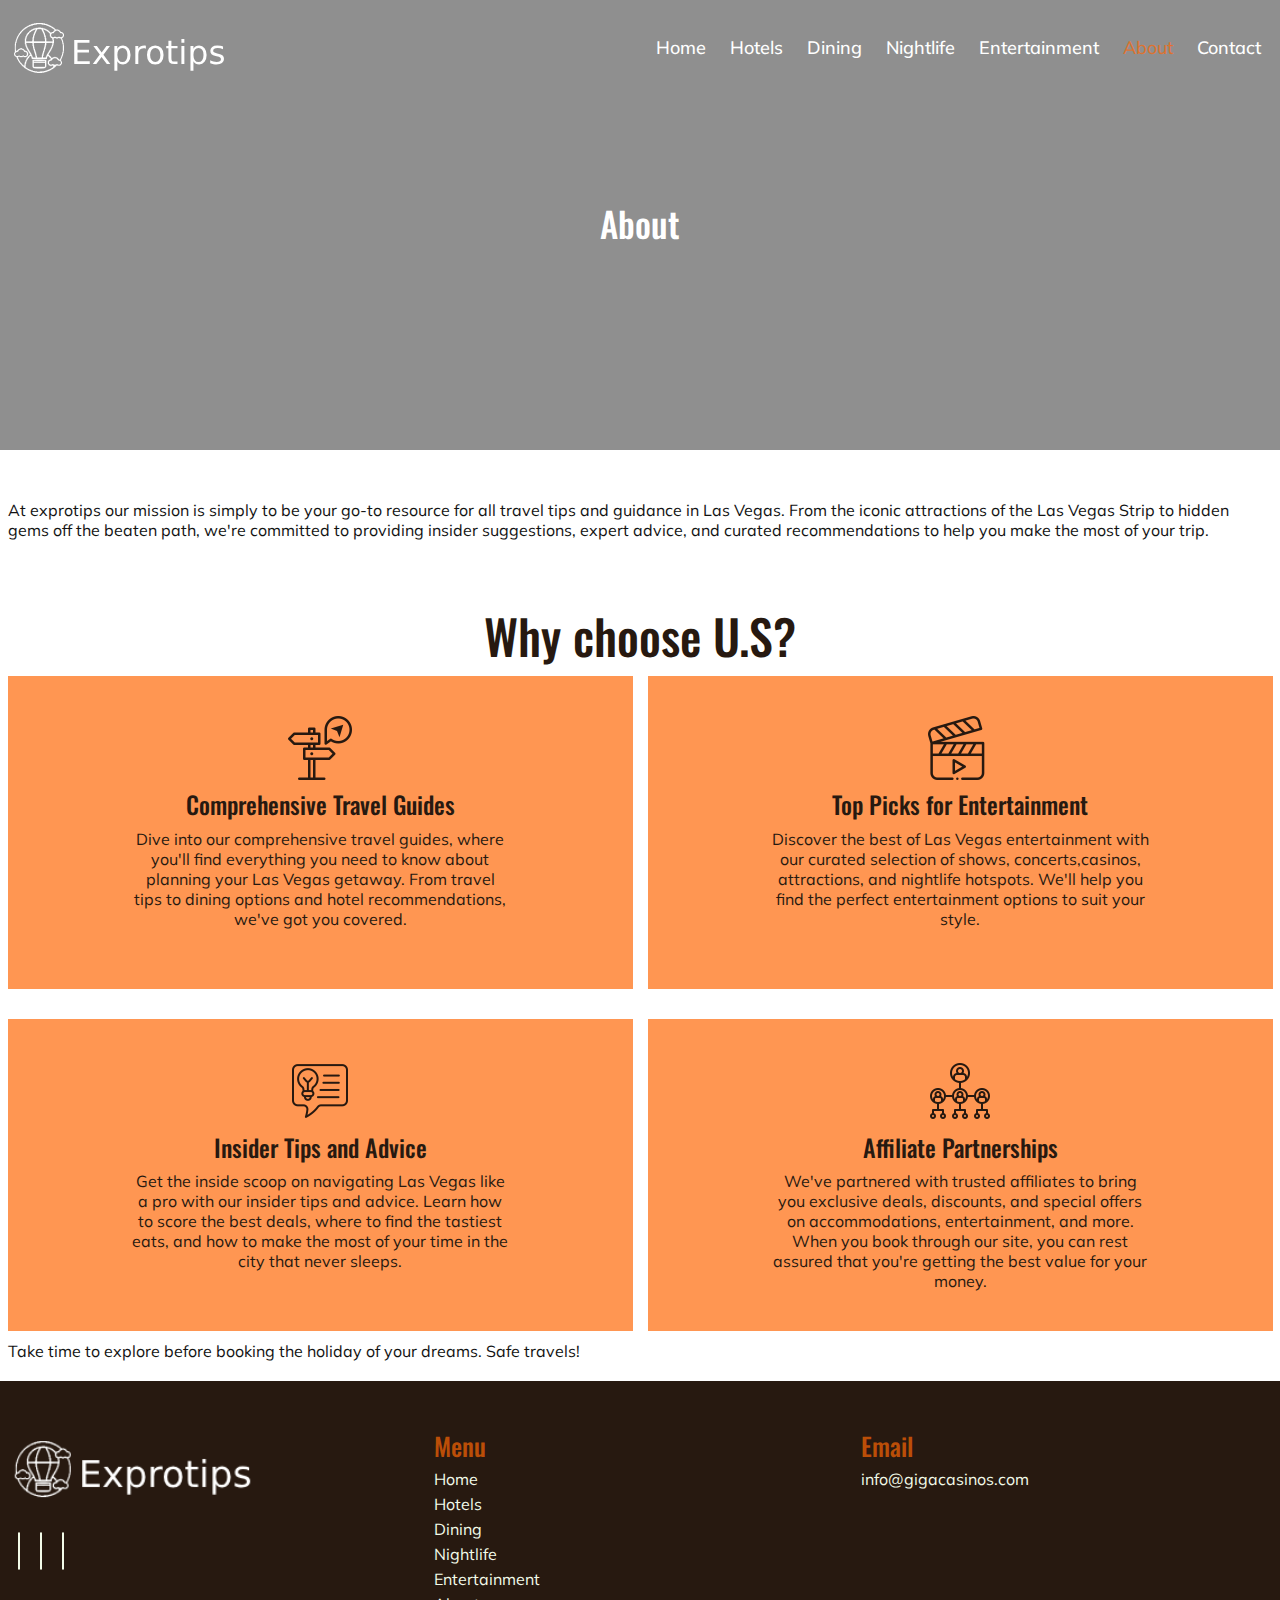
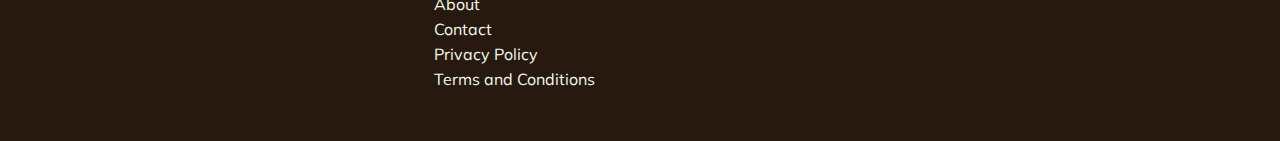
==== about.html @ 51a430cf "update" ====
<!doctype html>
<html lang="en">

<head>
    <meta charset="utf-8">
    <meta name="viewport" content="width=device-width, initial-scale=1">
    <link rel="stylesheet" href="https://cdnjs.cloudflare.com/ajax/libs/font-awesome/6.4.0/css/all.min.css"
        integrity="sha512-iecdLmaskl7CVkqkXNQ/ZH/XLlvWZOJyj7Yy7tcenmpD1ypASozpmT/E0iPtmFIB46ZmdtAc9eNBvH0H/ZpiBw=="
        crossorigin="anonymous" referrerpolicy="no-referrer" />
    <link
        href="https://fonts.googleapis.com/css2?family=Mulish:ital,wght@0,200..1000;1,200..1000&family=Oswald:wght@200..700&display=swap"
        rel="stylesheet">
    <link rel="stylesheet" href="css/bootstrap.css">
    <link rel="stylesheet" href="css/style.css">
    <link rel="stylesheet" href="css/responsive.css">
    <link rel="icon" href="images/favicon.png" type="image/x-icon">
    <title>About</title>
</head>

<body>
    <!-- site-header start -->
    <header class="site-header">
        <div class="container">
            <div class="site-logo">
                <a href="index.html"><img src="images/header-logo.png" alt="site-logo" class="mainlogo"></a>
                <!-- <a href="index.html"><img src="images/stickylogo-header.png" alt="site-logo" class="stickylogo"></a> -->
            </div>

            <nav class="site-nav">
                <ul>
                    <li><a href="index.html">Home</a></li>
                    <li><a href="hotels.html">Hotels
                        </a></li>
                    <li><a href="dining.html">Dining </a></li>
                    <li><a href="nightlife.html">Nightlife </a></li>
                    <li><a href="entertainment.html">Entertainment </a></li>
                    <li><a href="about.html" class="menu active">About</a></li>
                    <li><a href="contact.html">Contact</a></li>
                    <li class="closed-menu">
                        <a href="#">×</a>
                    </li>
                </ul>
            </nav>

            <div class="menu-toggle">
                <div class="bar-1"></div>
                <div class="bar-2"></div>
                <div class="bar-3"></div>
            </div>


        </div>
    </header>
    <!-- site header end -->

    <!-- site contactbanner start -->
    <div class="aboutbanner banner">
        <div class="container">
            <div class="row">
                <div class="col-lg-12">
                    <div class="bannertitle">
                        <h1>About</h1>
                    </div>
                </div>
            </div>
        </div>
    </div>
    <!-- site contactbanner end -->

    <!-- site toptext start -->
    <div class="toptext">
        <div class="container">
            <div class="row">
                <div class="col-12">
                    <div class="toptext-content">
                        <p>At exprotips our mission is simply to be your go-to resource for all travel tips and guidance
                            in Las Vegas. From the iconic attractions of the Las Vegas Strip to hidden gems off the
                            beaten path, we're committed to providing insider suggestions, expert advice, and curated
                            recommendations to help you make the most of your trip.
                        </p>
                    </div>
                </div>
            </div>
        </div>
    </div>
    <!-- site toptext done -->

    <!-- site choose start -->
    <section class="choose-main">
        <div class="container">
            <div class="choose-head">
                <h2 class="text-center">
                    Why choose U.S?
                </h2>
            </div>
            <div class="row">
                <div class="col-lg-6 col-md-6 col-sm-12">
                    <div class="item"><img src="images/chooseicon1.png" alt="chooseicon1">
                        <h5>Comprehensive Travel Guides</h5>
                        <p>
                            Dive into our comprehensive travel guides, where you'll find everything you need to know
                            about planning your Las Vegas getaway. From travel tips to dining options and hotel
                            recommendations, we've got you covered. </p>
                        <div class="shape"> <span class="flaticon-hamburger-1"></span> </div>
                    </div>
                </div>
                <div class="col-lg-6 col-md-6 col-sm-12">
                    <div class="item"><img src="images/chooseicon2.png" alt="chooseicon2">
                        <h5> Top Picks for Entertainment</h5>
                        <p> Discover the best of Las Vegas entertainment with our curated selection of shows,
                            concerts,casinos, attractions, and nightlife hotspots. We'll help you find the perfect
                            entertainment options to suit your style. </p>
                        <div class="shape"> <span class="flaticon-hamburger-1"></span> </div>
                    </div>
                </div>
                <div class="col-lg-6 col-md-6 col-sm-12">
                    <div class="item mb-0"><img src="images/chooseicon3.png" alt="chooseicon3">
                        <h5>Insider Tips and Advice</h5>
                        <p>Get the inside scoop on navigating Las Vegas like a pro with our insider tips and advice.
                            Learn how to score the best deals, where to find the tastiest eats, and how to make the most
                            of your time in the city that never sleeps. </p>
                        <div class="shape"> <span class="flaticon-hamburger-1"></span> </div>
                    </div>
                </div>
                <div class="col-lg-6 col-md-6 col-sm-12 ">
                    <div class="item mb-0"><img src="images/chooseicon4.png" alt="chooseicon4">
                        <h5>Affiliate Partnerships</h5>
                        <p>We've partnered with trusted affiliates to bring you exclusive deals, discounts, and special
                            offers on accommodations, entertainment, and more. When you book through our site, you can
                            rest assured that you're getting the best value for your money. </p>
                        <div class="shape"> <span class="flaticon-hamburger-1"></span> </div>
                    </div>
                </div>
                <p class="py-3">Take time to explore before booking the holiday of your dreams. Safe travels!
                </p>
            </div>
        </div>
    </section>
    <!-- site choose end -->


    <!-- site footer start -->
    <div class="footer">
        <div class="container">
            <div class="row">
                <div class="col-lg-4 col-md-4 col-sm-12">
                    <div class="footer-logo">
                        <a href="index.html"><img src="images/header-logo.png" alt="footerlogo" class="img-fluid"></a>
                    </div>
                    <div class="social-signals">
                        <i class="fa-brands fa-facebook-f"></i>
                        <i class="fa-brands fa-instagram"></i>
                        <i class="fa-brands fa-twitter"></i>
                    </div>
                </div>
                <div class="col-lg-4 col-md-4 col-sm-12">
                    <div class="footer-links">
                        <h3>Menu</h3>
                        <ul>
                            <li><a href="index.html">Home</a></li>
                            <li><a href="hotels.html">Hotels
                                </a></li>
                            <li><a href="dining.html">Dining </a></li>
                            <li><a href="nightlife.html">Nightlife </a></li>
                            <li><a href="entertainment.html">Entertainment </a></li>
                            <li><a href="about.html">About</a></li>
                            <li><a href="contact.html">Contact</a></li>
                            <li><a href="privacy-policy.html">Privacy Policy</a></li>
                            <li><a href="terms-conditions.html">Terms and Conditions</a></li>
                        </ul>
                    </div>
                </div>
                <div class="col-lg-4 col-md-4 col-sm-12">
                    <div class="footer-adresse">
                        <h3>Email</h3>
                        <div class="footer-mails">
                            <div class="mails-names">
                                <a href="mailto:info@gigacasinos.com">info@gigacasinos.com</a>
                            </div>
                        </div>
                    </div>
                </div>
            </div>
        </div>
    </div>
    <!-- site footer end -->

    <script src="js/bootstrap.js"></script>
    <script src="js/jquery.js"></script>
    <script src="js/owl.carousel.js"></script>


    <script>
        $(document).ready(function () {
            $(".menu-toggle").click(function () {
                $("body").addClass("toggle");
            });
        });

        $(document).ready(function () {
            $(".closed-menu").click(function () {
                $("body").removeClass("toggle");
            });
        });
    </script>

    <script>
        $(document).ready(function () {
            $(window).scroll(function () {
                var header = $("header");
                header.toggleClass("sticky", $(window).scrollTop() > 0);
            });
        });
    </script>




</body>

</html>
---- css/style.css ----
/*global start*/
li {
  list-style: none;
}

a,
button {
  font-family: "Mulish", sans-serif;
}

.primary-btn {
  display: inline-block;
  background: rgba(255, 103, 4, 0.6901960784);
  padding: 9px 40px;
  border: 2px solid rgba(255, 103, 4, 0.6901960784);
}
.primary-btn a {
  color: #271910;
}
.primary-btn:hover {
  background: transparent;
  color: #271910;
}

.banner {
  height: 450px;
  background-position: center;
  background-repeat: no-repeat;
  background-size: cover;
}

.banner::after {
  content: "";
  position: absolute;
  inset: 0;
  background: rgba(0, 0, 0, 0.44);
  z-index: 0;
  height: 450px;
}

.bannertitle {
  z-index: 1;
  position: absolute;
  transform: translate(-50%, -50%);
  left: 50%;
  top: 50%;
}
@media screen and (max-width: 1024px) {
  .bannertitle {
    width: 100%;
  }
}

p {
  font-size: 16px;
  font-weight: 400;
  line-height: normal;
  color: #121212;
  font-family: "Mulish", sans-serif;
}

h1 {
  font-size: 35px;
  line-height: normal;
  font-weight: 500;
  color: #fff;
  text-align: center;
}
@media screen and (max-width: 1024px) {
  h1 {
    font-size: 24px;
  }
}

h2 {
  font-size: 48px;
  line-height: normal;
  font-weight: 500;
  color: #271910;
}

h4 {
  font-size: 28px;
  line-height: normal;
  font-weight: 500;
  color: #271910;
}

* {
  box-sizing: border-box;
}

body {
  margin: 0;
  padding: 0;
  overflow-x: hidden;
  font-size: 1.6rem;
  font-family: "Oswald", sans-serif;
}

ul {
  margin: 0;
  padding: 0;
  list-style-type: none;
}

img {
  width: 100%;
}

a {
  text-decoration: none;
  color: inherit;
}

a:focus {
  color: inherit;
}

html {
  font-size: 62.5%;
}

.container {
  max-width: 1280px;
  margin: 0 auto;
  width: 100%;
}

/*global end*/
/*header start*/
header.site-header {
  background: transparent;
  font-size: 18px;
  padding: 14px 0;
  font-weight: 700;
  text-transform: capitalize;
  color: #000000;
  position: absolute;
  top: 0;
  left: 0;
  right: 0;
  z-index: 999;
  width: 100%;
  transition: 0.3s;
}

header.site-header.sticky {
  background: #271910;
  animation: 500ms ease-in-out 0s normal none 1 running fadeInDown;
  padding: 10px 0;
  position: fixed;
}

.site-header .site-nav ul li a.active {
  color: rgba(255, 103, 4, 0.6901960784);
}

.site-logo img {
  width: 100%;
  max-width: 300px;
}

.site-nav a {
  padding: 8px 12px !important;
  display: inline-block;
  font-weight: 500;
  color: #fff;
}
.site-nav a:hover {
  color: rgba(255, 103, 4, 0.6901960784);
}

.site-header {
  padding: 10px 0;
}

.site-header .container {
  display: flex;
  justify-content: space-between;
  align-items: center;
}

.site-nav ul {
  display: flex;
  align-items: center;
}

.closed-menu {
  display: none;
}

.menu-toggle {
  display: none !important;
}

/*header end*/
/*banner-css-start*/
section.banner {
  position: relative;
  height: 450px;
  background-image: url(../images/homebanner.png);
  background-repeat: no-repeat;
  background-size: cover;
  background-position: center;
  object-fit: cover;
  margin-top: 50px;
}

/*banner-css-end*/
/*footer-css-start*/
.footer {
  background: #271910;
  padding: 50px 0;
}
.footer-logo img {
  max-width: 250px;
}
.footer-links h2 {
  color: rgba(255, 103, 4, 0.6901960784);
}
.footer-links h3 {
  color: rgba(255, 103, 4, 0.6901960784);
  font-size: 25px;
}
.footer-links li a {
  color: #f2fbe9;
}
.footer-links li a:hover {
  color: rgba(255, 103, 4, 0.6901960784);
}
.footer-adresse h2 {
  color: rgba(255, 103, 4, 0.6901960784);
}
.footer-adresse h3 {
  color: rgba(255, 103, 4, 0.6901960784);
  font-size: 25px;
}
.footer-adresse p {
  color: #f2fbe9;
}
.footer-mails a,
.footer-mails i {
  color: #f2fbe9;
}

.social-signals {
  padding: 25px 0;
  cursor: pointer;
}
.social-signals i {
  color: #f2fbe9;
  font-size: 24px;
  text-align: center;
  line-height: 40px;
  margin: 0 10px;
  border: 1px solid #f2fbe9;
  border-radius: 30px;
  height: 40px;
  width: 40px;
  transition: 0.3s linear;
}
.social-signals i:hover {
  transform: translateY(-10px);
  color: rgba(255, 103, 4, 0.6901960784);
}

/*footer-css-end*/
/*privacy-policy start*/
.privacy__section.banner {
  background-image: url(../images/privacybanner.jpg);
  text-align: center;
  position: relative;
  background-position: top;
}

.privacy-policy {
  padding: 40px 0;
}
.privacy-policy .content-wrap h4 {
  color: rgba(255, 103, 4, 0.6901960784);
  margin-bottom: 0;
  font-weight: 400;
}
.privacy-policy .content-wrap p {
  color: #271910;
  font-size: 15px;
}
.privacy-policy .content-wrap li {
  font-size: 15px;
  font-weight: 400;
  line-height: normal;
  color: #271910;
  font-family: "Mulish";
}

/*privacy-policy end*/
/*terms-conditon start*/
.terms__section.banner {
  background-image: url(../images/termsbanner.jpg);
  text-align: center;
  position: relative;
  background-position: top;
}

.terms {
  padding: 40px 0;
}
.terms .content-wrap h4 {
  color: rgba(255, 103, 4, 0.6901960784);
  margin-bottom: 0;
  font-weight: 400;
}
.terms .content-wrap p {
  color: #271910;
  font-size: 15px;
}
.terms .content-wrap li {
  font-size: 15px;
  font-weight: 400;
  line-height: normal;
  color: #271910;
  font-family: "Mulish";
}

/*terms-conditon-end/

/*contact-css-start*/
.contactbanner.banner {
  background-image: url(../images/contactbanner.avif);
}

.form-main .about_us_content {
  margin: 0 0 30px 0;
}
.form-main .about_us_content h2 {
  margin: 30px 0 !important;
}

.form-main .form-group {
  margin-bottom: 2rem;
}

.form-main .input-control {
  display: block;
  width: 100%;
  height: 4rem;
  border: 1px solid #121212;
  padding: 2rem 2rem;
  background: transparent;
  color: #271910;
}

.form-main .input-control:focus-visible {
  outline: none;
}

.form-main textarea.input-control {
  resize: none;
  height: auto;
}

.form-main .form-group .submit-btn {
  background: #271910;
  border: 1px solid #271910;
  transition: all 0.2s linear;
  display: inline-block;
  padding: 0.8rem 4rem;
  color: #fff;
  text-transform: capitalize;
}
.form-main .form-group .submit-btn:hover {
  background-color: transparent;
  color: #271910;
}

.form-main .form-group label {
  display: inline-block;
  padding-bottom: 5px;
  color: #121212;
  transition: all 0.2s linear;
  text-transform: capitalize;
  font-size: 18px;
}

/*contact-css-end*/
/*cookie start*/
.cookie-alert {
  position: fixed;
  bottom: 0;
  right: 0;
  width: 100%;
  margin: 0 !important;
  z-index: 999;
  opacity: 0;
  transform: translateY(100%);
  transition: all 500ms ease-out;
  left: 0;
}

.cookie-alert.show {
  opacity: 1;
  transform: translateY(0%);
  transition-delay: 1000ms;
}

a.btn.btn-primary.accept-cookies {
  background: #271910;
  padding: 6px 22px;
  font-size: 20px;
  border: 1px solid #271910;
}
a.btn.btn-primary.accept-cookies:hover {
  background: transparent;
  color: #271910;
}

/*cookie end*/
/*homebanner-css-start*/
.homebanner.banner {
  background-image: url(../images/homebanner.png);
  height: 600px;
  position: relative;
}
.homebanner.banner::after {
  height: 600px;
}

.homecard-content {
  text-align: center;
  margin: 20px 0;
}

.toptext-content {
  padding: 50px 0;
}

.toptext {
  position: relative;
}

/*homebanner-css-end*/
/*About-css-start*/
.aboutbanner.banner {
  background-image: url(../images/aboutbanner.jpg);
  position: relative;
}

.item {
  background: rgba(255, 103, 4, 0.6901960784);
  padding: 40px 20px;
  transition: 0.5s;
  position: relative;
  aspect-ratio: 1/0.5;
  z-index: 1;
  margin-bottom: 30px;
  line-height: 1;
  text-align: center;
  height: auto;
  width: 100%;
}
.item img {
  max-width: 64px;
  transition: 0.3s;
}
.item h5 {
  font-size: 24px;
  color: #271910;
  margin: 10px 0;
}
.item p {
  margin: 0 auto;
  color: #271910;
  max-width: 65%;
}

.item span {
  font-size: 45px;
  color: rgba(255, 103, 4, 0.6901960784);
  line-height: 1;
  margin-bottom: 10px;
  display: inline-block;
  -webkit-transition: 0.5s;
  transition: 0.5s;
}

.item:hover span {
  color: #271910;
}

.item .shape {
  position: absolute;
  opacity: 0.03;
  z-index: -1;
  bottom: 15px;
  left: 120px;
}

.item .shape span {
  font-size: 140px;
  color: #271910;
}

.item:hover img {
  transform: rotateY(180deg);
}

/*About-css-end*/


/*# sourceMappingURL=style.css.map */
---- css/responsive.css ----
li {
  list-style: none;
}

a,
button {
  font-family: "Mulish", sans-serif;
}

.primary-btn {
  display: inline-block;
  background: rgba(255, 103, 4, 0.6901960784);
  padding: 9px 40px;
  border: 2px solid rgba(255, 103, 4, 0.6901960784);
}
.primary-btn a {
  color: #271910;
}
.primary-btn:hover {
  background: transparent;
  color: #271910;
}

.banner {
  height: 450px;
  background-position: center;
  background-repeat: no-repeat;
  background-size: cover;
}

.banner::after {
  content: "";
  position: absolute;
  inset: 0;
  background: rgba(0, 0, 0, 0.44);
  z-index: 0;
  height: 450px;
}

.bannertitle {
  z-index: 1;
  position: absolute;
  transform: translate(-50%, -50%);
  left: 50%;
  top: 50%;
}
@media screen and (max-width: 1024px) {
  .bannertitle {
    width: 100%;
  }
}

p {
  font-size: 16px;
  font-weight: 400;
  line-height: normal;
  color: #121212;
  font-family: "Mulish", sans-serif;
}

h1 {
  font-size: 35px;
  line-height: normal;
  font-weight: 500;
  color: #fff;
  text-align: center;
}
@media screen and (max-width: 1024px) {
  h1 {
    font-size: 24px;
  }
}

h2 {
  font-size: 48px;
  line-height: normal;
  font-weight: 500;
  color: #271910;
}

h4 {
  font-size: 28px;
  line-height: normal;
  font-weight: 500;
  color: #271910;
}

/*media queries start*/
@media screen and (max-width: 1199px) {
  .container {
    padding: 0 20px;
  }
  .site-logo img {
    max-width: 180px;
  }
  .site-nav a {
    display: inline-block;
  }
  .site-nav li {
    font-size: 16px;
  }
}
@media screen and (max-width: 1024px) {
  .site-nav a {
    display: inline-block;
    padding: 8px 9px;
  }
  .site-nav li {
    font-size: 15px;
  }
}
@media screen and (max-width: 991px) {
  /*header start*/
  .site-nav {
    position: fixed;
    top: 0;
    left: 0;
    right: 0;
    bottom: 0;
    width: 300px;
    background: #271910;
    transition: 0.4s cubic-bezier(0, 0, 0.13, 0.61);
    transform: translateX(-100%);
  }
  .site-nav ul {
    display: block;
    padding: 75px 60px 0;
    display: inline-block !important;
  }
  .menu-toggle {
    display: block !important;
    cursor: pointer;
  }
  .closed-menu {
    font-size: 40px;
    color: #fff;
    position: absolute;
    top: -5px;
    right: 15px;
    display: inline-block;
  }
  .closed-menu a:hover {
    color: #fff;
  }
  .closed-menu {
    display: block;
  }
  .toggle .site-nav {
    transform: translateX(0);
  }
  .closed-menu {
    display: block;
  }
  .site-header {
    padding: 20px 0;
    background-color: transparent;
    position: fixed;
    top: 0;
    left: 0;
    right: 0;
    width: 100%;
    z-index: 9999999;
    transition: all 0.5s linear;
  }
  .site-header .container {
    display: flex;
    flex-wrap: wrap;
    justify-content: space-between;
    align-items: center;
  }
  .site-logo img {
    max-width: 20rem;
  }
  .site-nav ul {
    display: flex !important;
    flex-direction: column;
    align-items: baseline;
  }
  .site-nav li a {
    font-size: 17px;
    display: inline-block;
    padding: 0.8rem 2rem;
    text-transform: capitalize;
    color: #fff;
    position: relative;
    white-space: nowrap;
  }
  .site-nav li a:hover::after {
    width: 100%;
    transition: all 0.3s linear;
  }
  .site-nav .closed-menu a {
    font-size: 45px;
  }
  .menu-toggle .bar-1,
  .bar-2,
  .bar-3 {
    width: 2.5rem;
    height: 2px;
    background-color: #fff;
    margin: 0.6rem 0;
    transition: all 0.3s linear;
    display: block;
  }
  ul.dropdown-content {
    position: absolute;
    width: 250px;
    background: transparent;
    top: 100%;
    left: 0;
    background: #fff;
    display: none;
  }
  .dropdown:hover .dropdown-content {
    display: block;
  }
  .bar-2 {
    width: 30px;
  }
  .bd-header-top__meta span {
    display: block;
    color: #fff;
    font-size: 16px;
    line-height: 32px;
    font-weight: 400;
  }
  .bd-header-top__meta a {
    display: block;
    color: #fff;
    font-size: 16px;
    line-height: 32px;
    font-weight: 600;
    opacity: 0.7;
  }
  nav.site-nav {
    max-width: unset;
    margin: unset;
  }
}
@media screen and (max-width: 575px) {
  .site-nav {
    width: 100%;
  }
}


/*# sourceMappingURL=responsive.css.map */
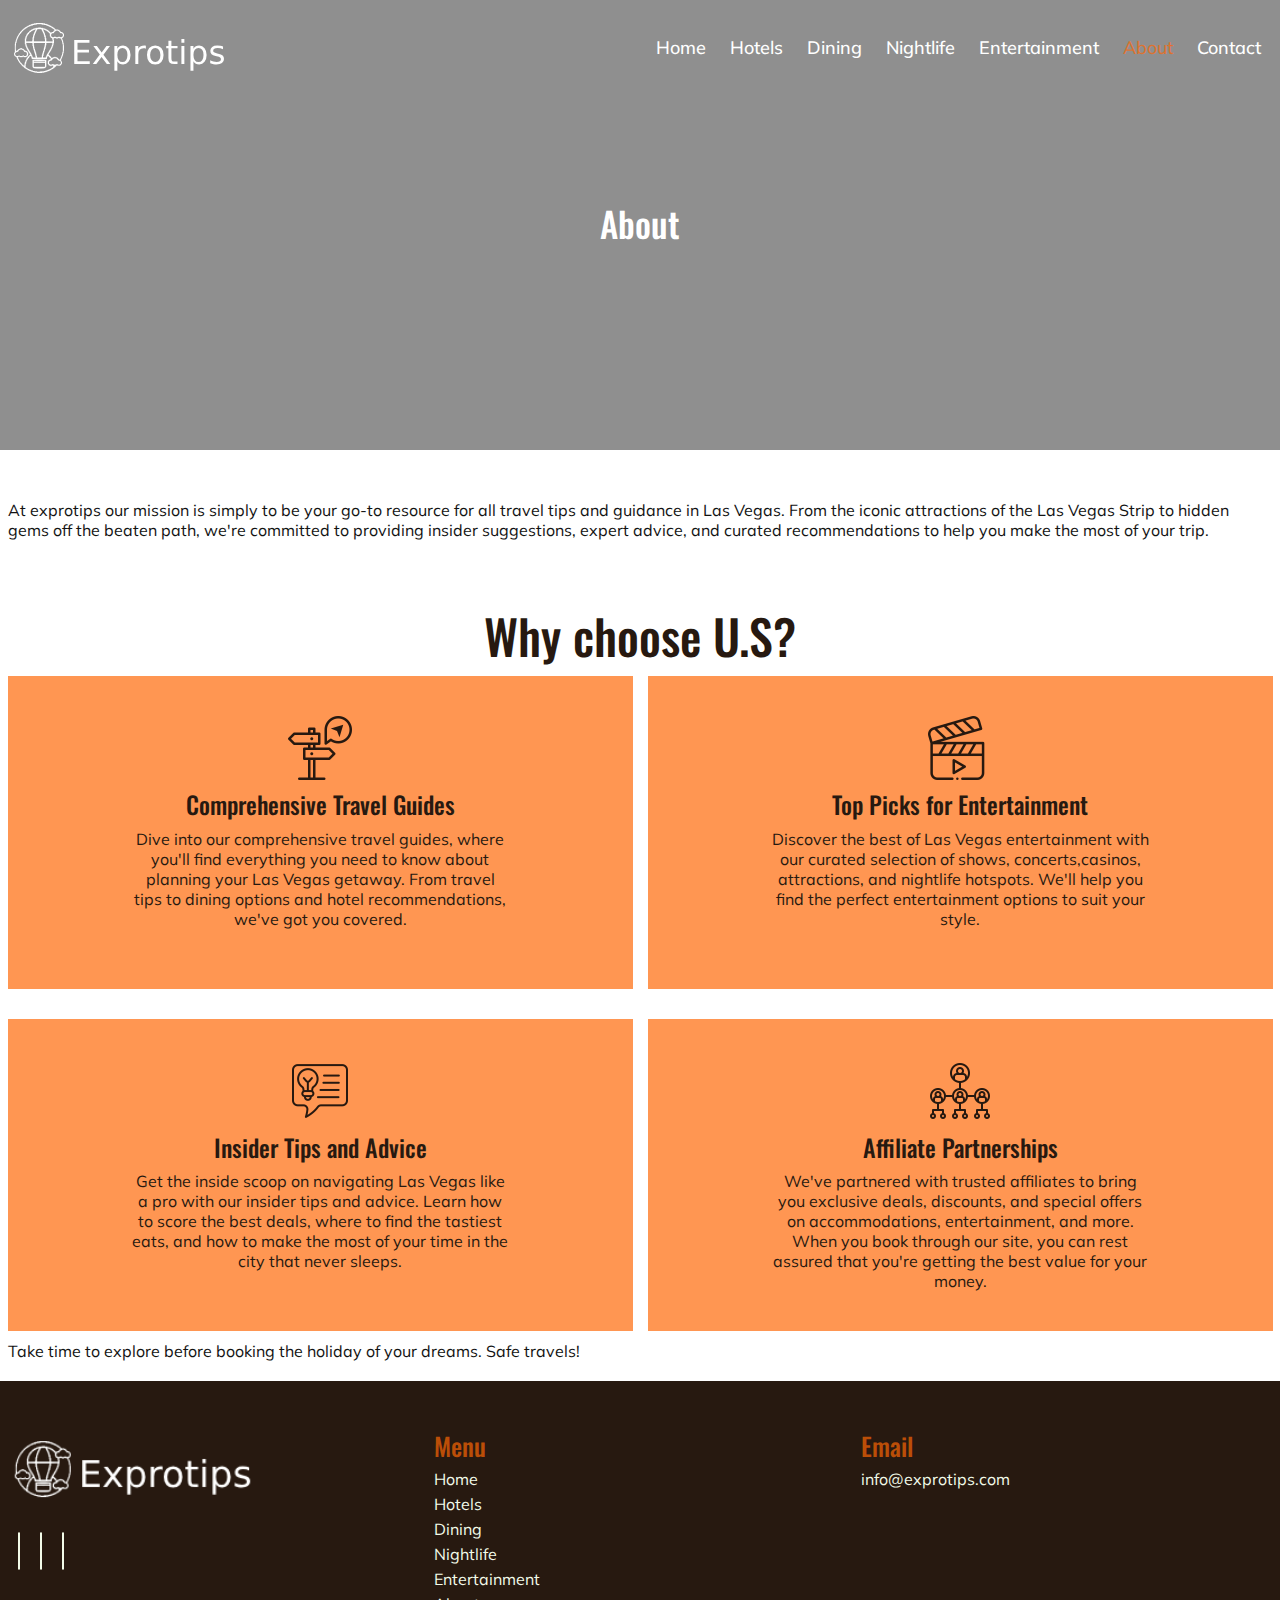
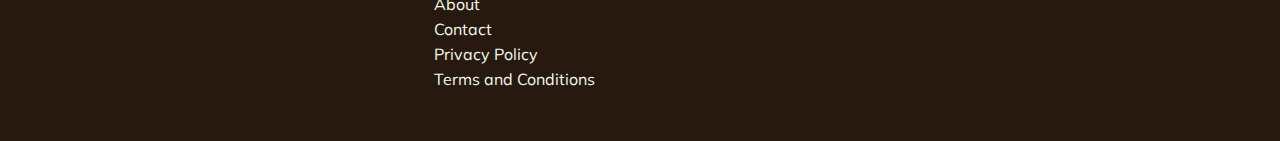
==== commit 7333a4c0: "update" ====
--- a/about.html
+++ b/about.html
@@ -175,7 +175,7 @@
                         <h3>Email</h3>
                         <div class="footer-mails">
                             <div class="mails-names">
-                                <a href="mailto:info@gigacasinos.com">info@gigacasinos.com</a>
+                                <a href="mailto:info@exprotips.com ">info@exprotips.com </a>
                             </div>
                         </div>
                     </div>
--- a/css/style.css
+++ b/css/style.css
@@ -439,6 +439,11 @@
   position: relative;
 }
 
+.homecard-picture img {
+  height: 200px;
+  object-fit: cover;
+}
+
 /*homebanner-css-end*/
 /*About-css-start*/
 .aboutbanner.banner {
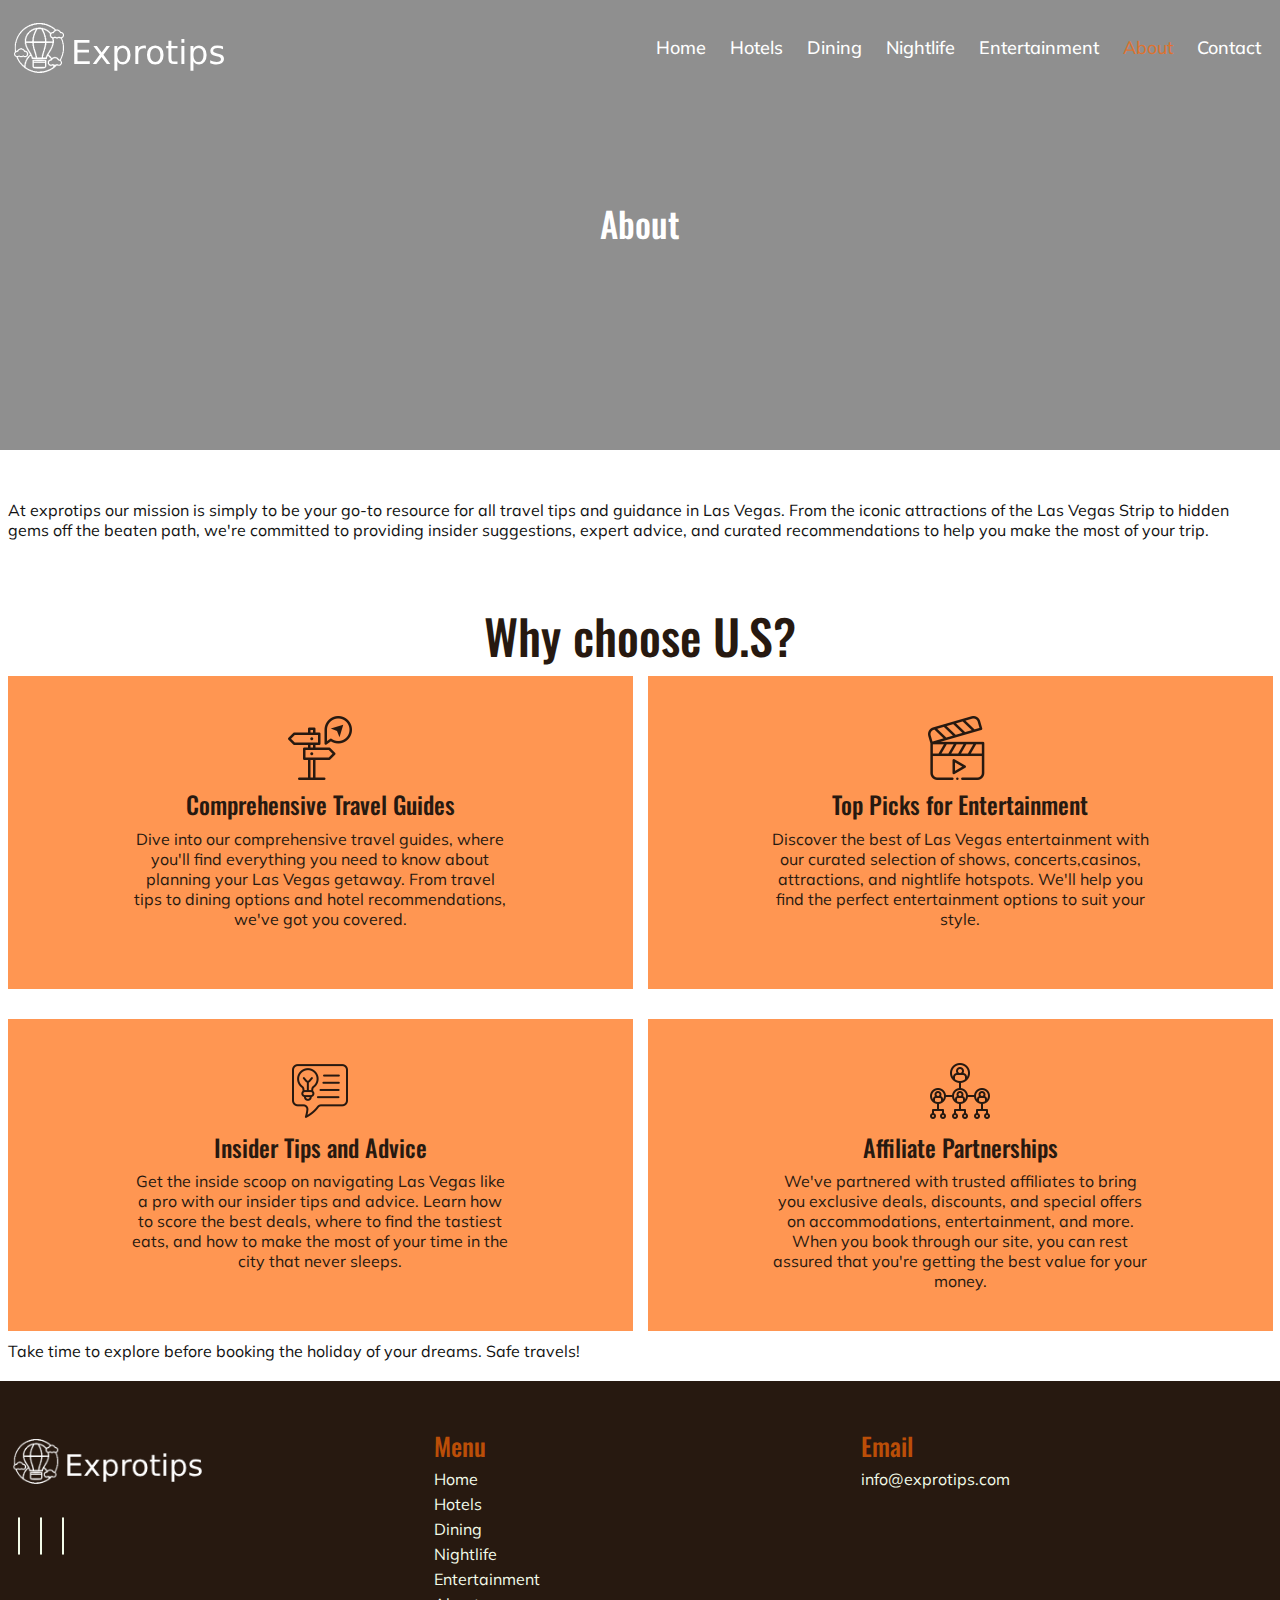
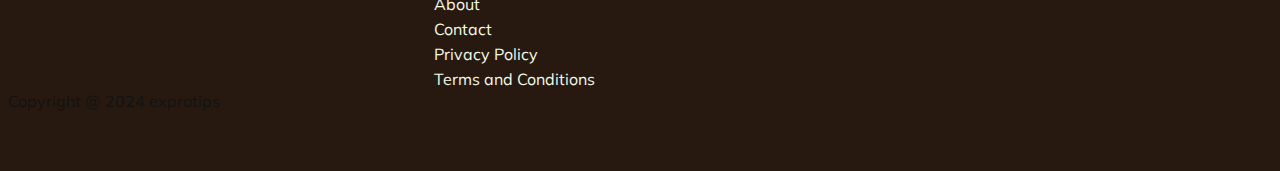
==== commit ebdb7a3b: "updates" ====
--- a/about.html
+++ b/about.html
@@ -181,6 +181,11 @@
                     </div>
                 </div>
             </div>
+            <div class="row">
+                <div class="copyright-text">
+                    <p>Copyright @ 2024 exprotips</p>
+                </div>
+            </div>
         </div>
     </div>
     <!-- site footer end -->
--- a/css/style.css
+++ b/css/style.css
@@ -84,6 +84,11 @@
   line-height: normal;
   font-weight: 500;
   color: #271910;
+}
+@media screen and (max-width: 768px) {
+  h4 {
+    font-size: 21px;
+  }
 }
 
 * {
@@ -214,7 +219,7 @@
   padding: 50px 0;
 }
 .footer-logo img {
-  max-width: 250px;
+  max-width: 200px;
 }
 .footer-links h2 {
   color: rgba(255, 103, 4, 0.6901960784);
@@ -300,7 +305,6 @@
   background-image: url(../images/termsbanner.jpg);
   text-align: center;
   position: relative;
-  background-position: top;
 }
 
 .terms {
@@ -328,6 +332,7 @@
 /*contact-css-start*/
 .contactbanner.banner {
   background-image: url(../images/contactbanner.avif);
+  position: relative;
 }
 
 .form-main .about_us_content {
@@ -511,6 +516,161 @@
 }
 
 /*About-css-end*/
+/*Dining-css-start*/
+.diningbanner.banner {
+  background-image: url(../images/Diningbanner.jpg);
+  position: relative;
+}
+
+section.endtext {
+  padding: 50px 0;
+}
+
+.hotelcard p {
+  color: #121212;
+  font-size: 16px;
+  line-height: 25px;
+  margin: 30px 0;
+}
+.hotelcard__picture img {
+  max-width: 100%;
+  height: 450px;
+  object-fit: cover;
+}
+.hotelcard__part {
+  max-width: 100%;
+  padding: 30px 0;
+}
+.hotelcard__part h4 {
+  font-size: 20px;
+  margin-top: 10px;
+}
+.hotelcard__main {
+  display: flex;
+  gap: 20px;
+}
+
+.hotel-btn a {
+  display: inline-block;
+  background: rgba(255, 103, 4, 0.6901960784);
+  color: #fff;
+  font-size: 18px;
+  text-align: center;
+  padding: 10px 25px;
+  border: 1px solid rgba(255, 103, 4, 0.6901960784);
+}
+.hotel-btn a:hover {
+  border: 1px solid rgba(255, 103, 4, 0.6901960784);
+  background-color: transparent;
+  color: rgba(255, 103, 4, 0.6901960784);
+}
+
+.hotel__numeric {
+  font-size: 30px;
+}
+
+.homecard__text.hotel {
+  padding-bottom: 30px;
+}
+
+.end__content.hotely h3 {
+  margin: 0 0 20px;
+}
+.end__content.hotely p {
+  margin-top: 0;
+}
+
+.end__content.hotely {
+  padding: 30px 0;
+}
+
+/*Start Faq css*/
+.faq-page {
+  width: 100%;
+  background-color: #fff;
+  border-radius: 10px;
+  box-shadow: 0 0 10px rgba(0, 0, 0, 0.1);
+}
+
+.casino-text.hoteli {
+  padding: 0 0 50px 0 !important;
+}
+
+.faq-item {
+  padding: 20px;
+  border-bottom: 1px solid #e0e0e0;
+  cursor: pointer;
+  transition: background-color 0.3s ease-in-out;
+  display: flex;
+  justify-content: space-between;
+  align-items: center;
+}
+
+.faq-item:last-child {
+  border-bottom: none;
+}
+
+.faq-question {
+  font-size: 18px;
+  line-height: 25px;
+  color: rgba(255, 103, 4, 0.6901960784);
+  font-weight: 400;
+}
+
+.faq-section {
+  padding: 50px 0 0 0;
+}
+
+.faq-answer {
+  font-size: 16px;
+  max-height: 0;
+  overflow: hidden;
+  transition: max-height 0.3s ease-in-out;
+  padding-left: 10px;
+  padding-right: 10px;
+}
+.faq-answer p {
+  padding-top: 25px;
+  padding-bottom: 25px;
+}
+
+.faq-answer.active {
+  border-bottom: 1px solid #e0e0e0;
+}
+
+.icon-container i {
+  font-size: 16px;
+  cursor: pointer;
+  transition: transform 0.3s ease-in-out;
+}
+
+.icon-container i.active {
+  transform: rotate(90deg);
+}
+
+/*End Faq css*/
+/*Dining-css-end*/
+/*nightlife-css-start*/
+.nightlifebanner.banner {
+  background-image: url(../images/nightlifebanner.jpg);
+  position: relative;
+}
+
+/*nightlife-css-end*/
+/*entertainment-css-start*/
+.entertainmentbanner.banner {
+  background-image: url(../images/entertainmentbanner.jpeg);
+  position: relative;
+}
+
+/*entertainment-css-end*/
+/*hotel-css-start*/
+.hotelbanner.banner {
+  background-image: url(../images/hotelsbanner.jpg);
+  position: relative;
+}
+
+/*hotel-css-end*/
 
 
 /*# sourceMappingURL=style.css.map */
--- a/css/responsive.css
+++ b/css/responsive.css
@@ -83,6 +83,11 @@
   line-height: normal;
   font-weight: 500;
   color: #271910;
+}
+@media screen and (max-width: 768px) {
+  h4 {
+    font-size: 21px;
+  }
 }
 
 /*media queries start*/
@@ -237,6 +242,11 @@
     margin: unset;
   }
 }
+@media screen and (max-width: 767px) {
+  .hotelcard__part {
+    max-width: 100%;
+  }
+}
 @media screen and (max-width: 575px) {
   .site-nav {
     width: 100%;
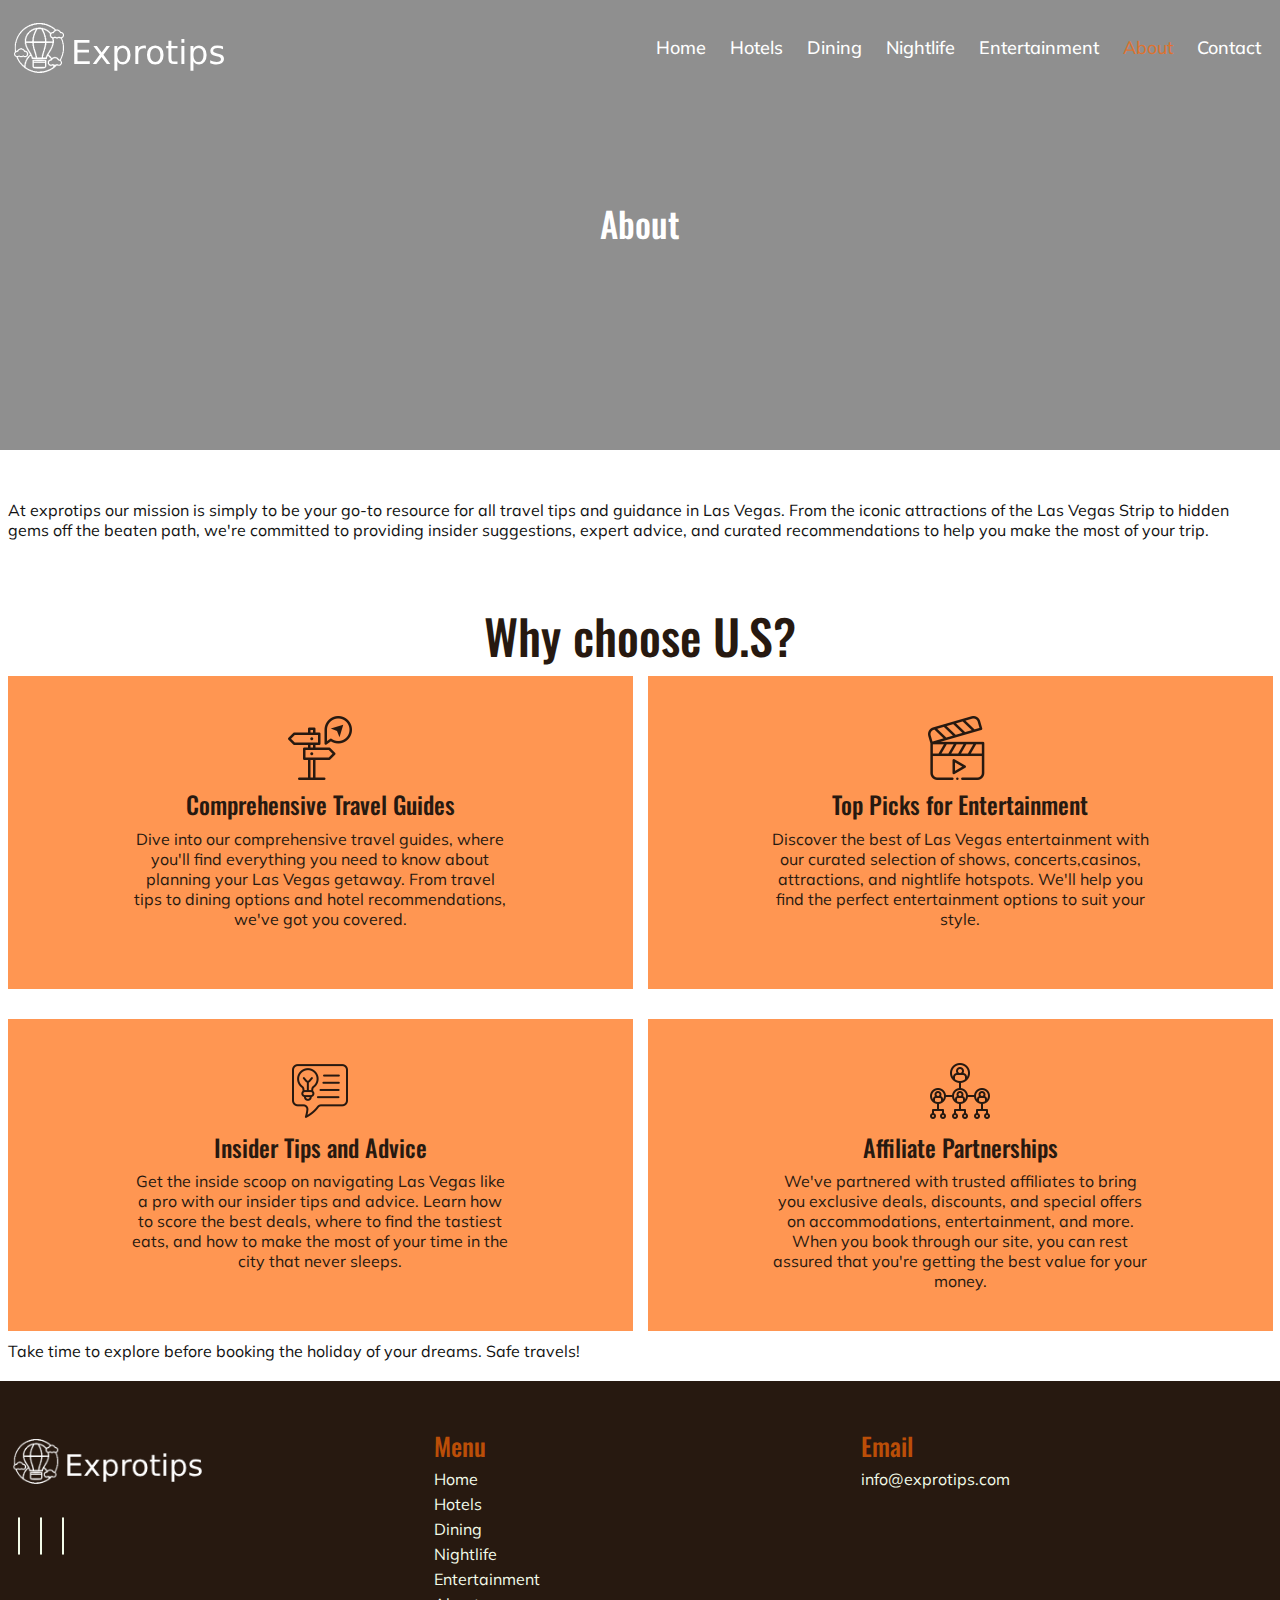
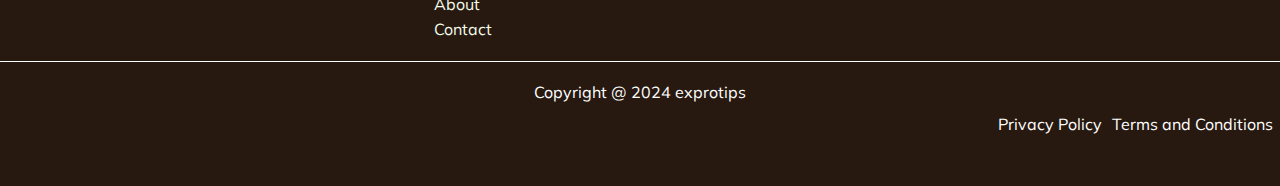
==== commit 7402f9b3: "update" ====
--- a/about.html
+++ b/about.html
@@ -138,7 +138,6 @@
     </section>
     <!-- site choose end -->
 
-
     <!-- site footer start -->
     <div class="footer">
         <div class="container">
@@ -165,8 +164,7 @@
                             <li><a href="entertainment.html">Entertainment </a></li>
                             <li><a href="about.html">About</a></li>
                             <li><a href="contact.html">Contact</a></li>
-                            <li><a href="privacy-policy.html">Privacy Policy</a></li>
-                            <li><a href="terms-conditions.html">Terms and Conditions</a></li>
+
                         </ul>
                     </div>
                 </div>
@@ -185,6 +183,10 @@
                 <div class="copyright-text">
                     <p>Copyright @ 2024 exprotips</p>
                 </div>
+                <div class="copyright-flex">
+                    <li><a href="privacy-policy.html">Privacy Policy</a></li>
+                    <li><a href="terms-conditions.html">Terms and Conditions</a></li>
+                </div>
             </div>
         </div>
     </div>
--- a/css/style.css
+++ b/css/style.css
@@ -270,6 +270,31 @@
   color: rgba(255, 103, 4, 0.6901960784);
 }
 
+.copyright-text {
+  text-align: center;
+  border-top: 1px solid #fff;
+  margin-top: 20px;
+}
+.copyright-text p {
+  color: #fff;
+  margin-top: 20px;
+}
+
+.copyright-flex {
+  display: flex;
+  justify-content: end;
+  gap: 10px;
+}
+.copyright-flex li {
+  color: #fff;
+  display: flex;
+  align-items: end;
+  justify-content: end;
+}
+.copyright-flex li a:hover {
+  color: #fff;
+}
+
 /*footer-css-end*/
 /*privacy-policy start*/
 .privacy__section.banner {
